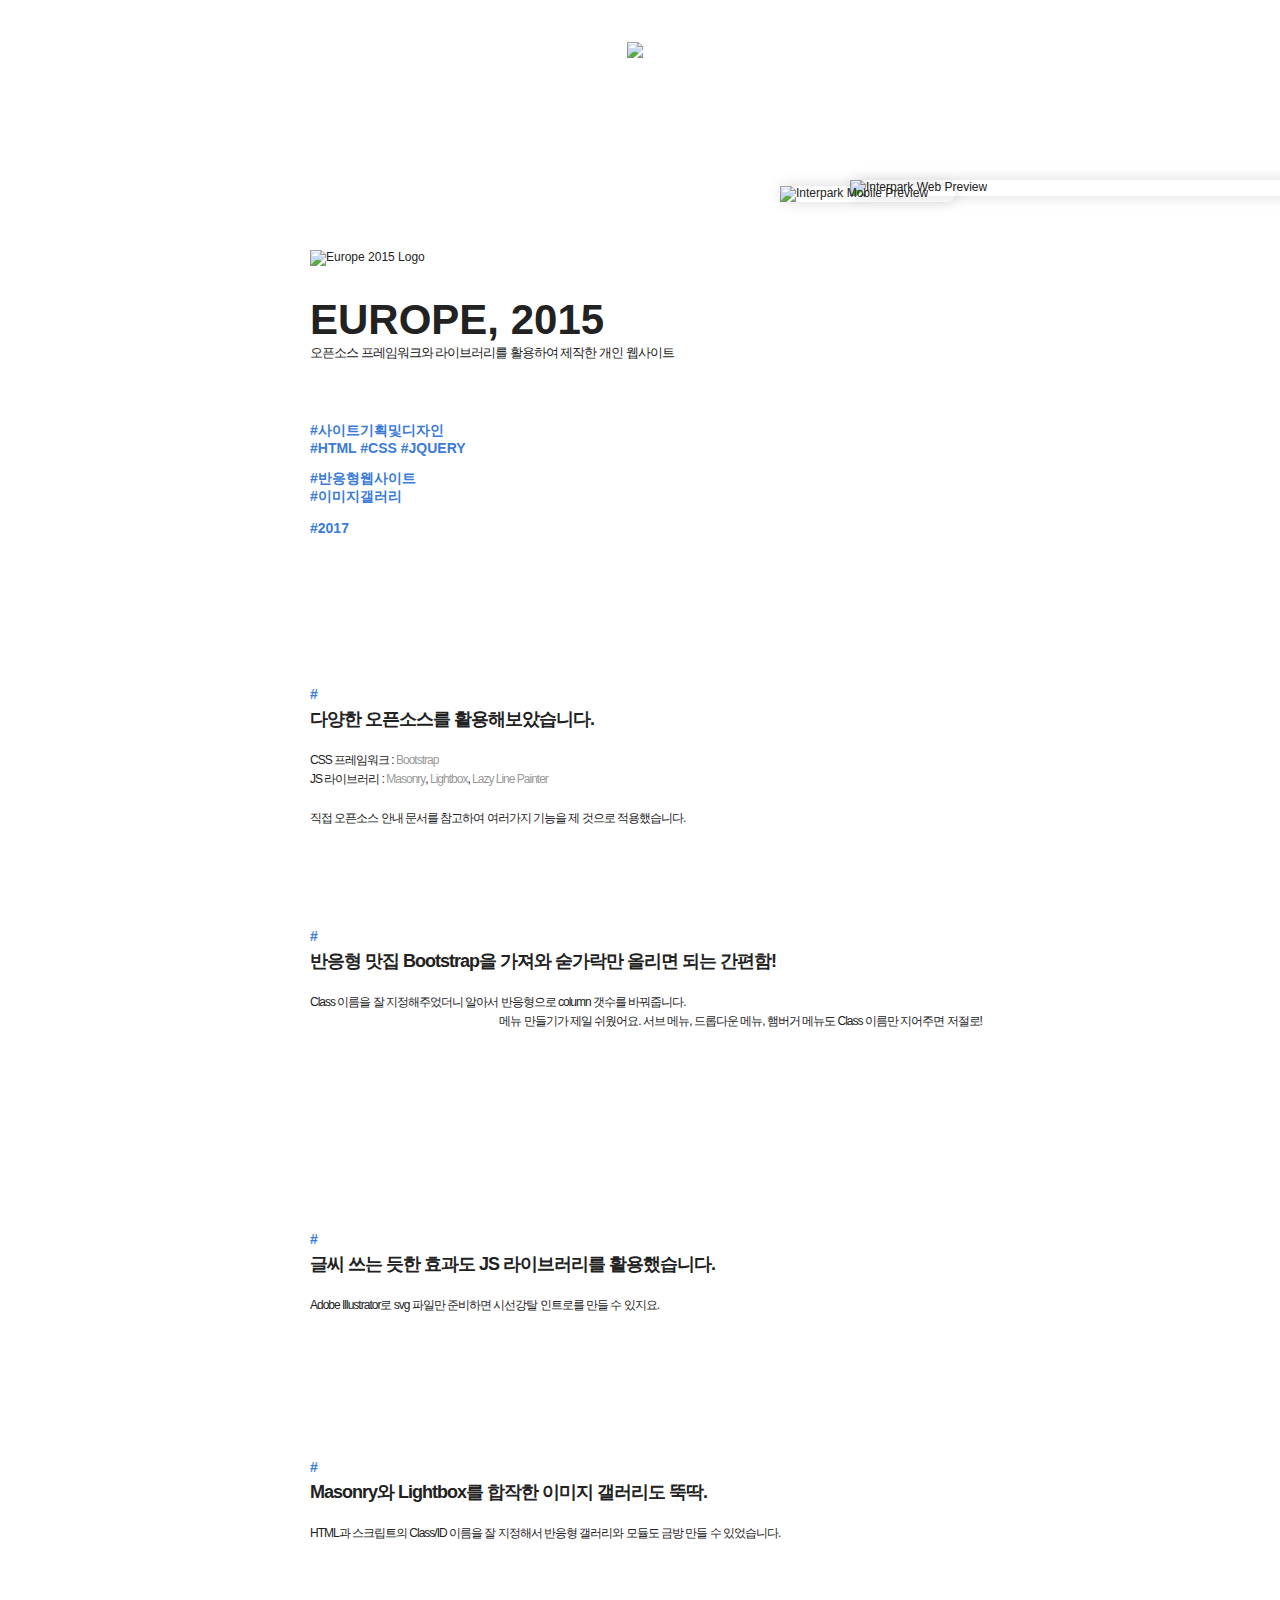
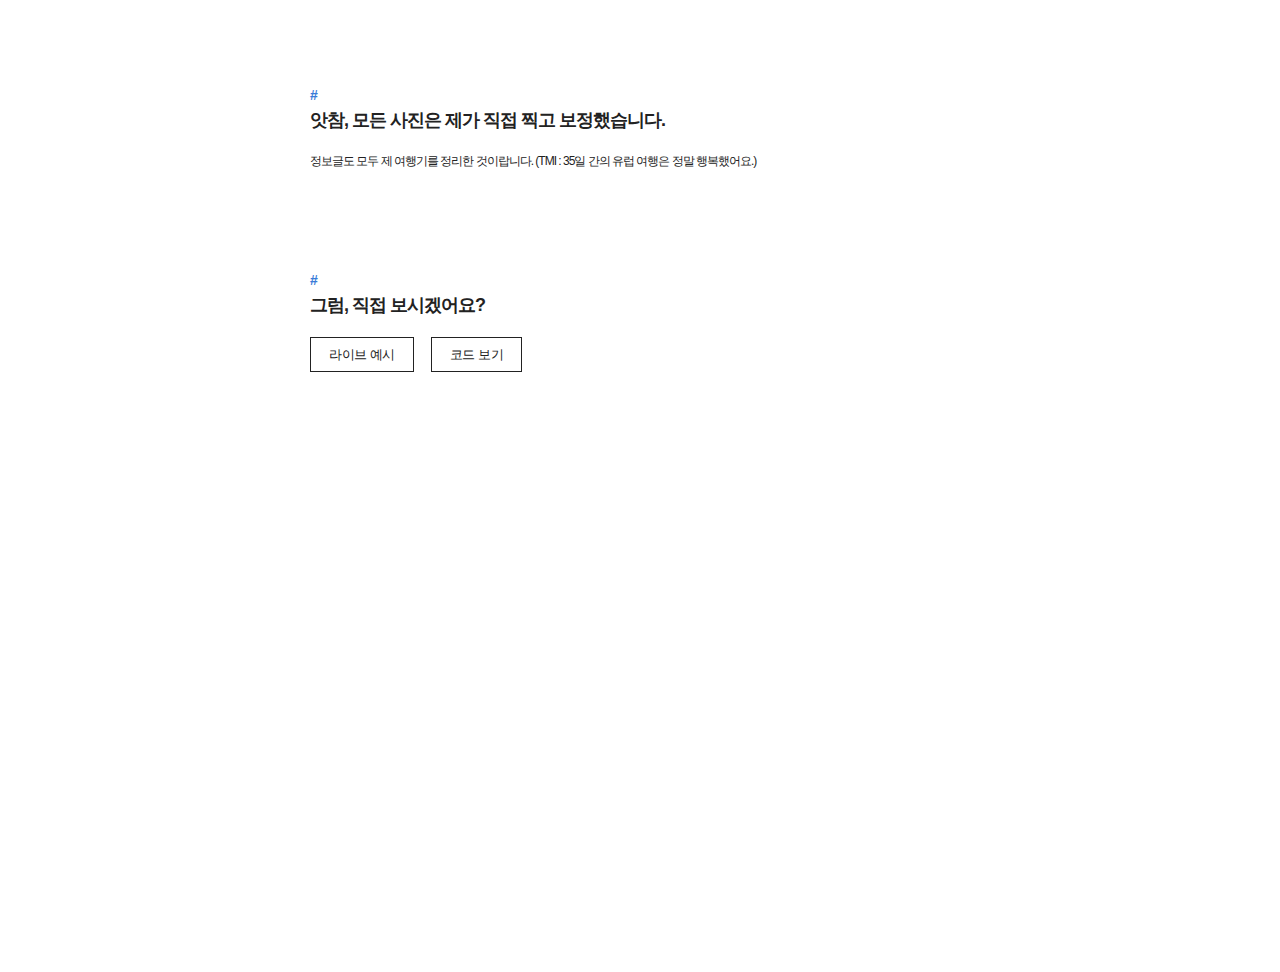
==== work/europe.html @ 797e8058 "Add files via upload" ====
<!DOCTYPE HTML>
<html lang='ko'>
<head>
	<title>유수정 | Europe, 2015</title>
	<meta charset='utf-8'>
	<meta name='viewport' content='width=device-width, initial-scale=1.0'>
		
	<link rel='shortcut icon' href='../img/logo.png'>
	<link rel='apple-touch-icon' href='../img/logo.png'>
	
	<link href='../css/style.css' rel='stylesheet' type='text/css'>
	<link href='../css/work.css' rel='stylesheet' type='text/css'>
	<link href='../css/responsive.css' rel='stylesheet' type='text/css'>

	<script src="https://code.jquery.com/jquery-2.2.4.min.js"></script>
	<script>
		$(function(){
			$('.addFrame').show();
			$('.backBtn').click(function(){
				window.history.back();
			});
		});
	</script>
</head>
<body>
	<header class='addFrame clearfloat'>
		<div>
			<div class='navBtn-each'>
				<a href='javascript:void(0);' class='backBtn'>
					<span>
						<img src='../img/backbtn.gif'>
					</span>
				</a>
			</div>
		</div>
	</header>

	<main>
		<div class='workTitleImg'>
			<div class='web'><img src='../img/work/europe/p-web.png' class='noShadow' alt='Interpark Web Preview'></div>
			<div class='mobile'><img src='../img/work/europe/p-mobile.png' class='noShadow' alt='Interpark Mobile Preview'></div>
		</div>

		<div class='workWrap'>
			<section class='workEachTitle'>
				<img src='../img/work/europe/logo.png' class='noShadow' alt='Europe 2015 Logo'>
				<h1>EUROPE, 2015</h1>
				<p>오픈소스 프레임워크와 라이브러리를 활용하여 제작한 개인 웹사이트</p>
				<ul>
					<li><span class='hashtag'>#사이트기획및디자인</span></li>
					<li><span class='hashtag'>#HTML #CSS #JQUERY</span></li>
					<li>&nbsp;</li>
					<li><span class='hashtag'>#반응형웹사이트</span></li>
					<li><span class='hashtag'>#이미지갤러리</span></li>
					<li>&nbsp;</li>
					<li><span class='hashtag'>#2017</span></li>
				</ul>
			</section>

			<section class='workEachContent'>
				<div class='workEachHash'>
					<span class='hashtag'>#</span>
					<h2>다양한 오픈소스를 활용해보았습니다.</h2>
					<p>
						CSS 프레임워크 : <a href='https://getbootstrap.com/' target="_blank" class='oslink'>Bootstrap</a><br>
						JS 라이브러리 : <a href='https://masonry.desandro.com/' target="_blank" class='oslink'>Masonry</a>, <a href=' http://lokeshdhakar.com/projects/lightbox2/' target="_blank" class='oslink'>Lightbox</a>, <a href='https://github.com/camoconnell/lazy-line-painter' target="_blank" class='oslink'>Lazy Line Painter</a><br>
						<br>
						직접 오픈소스 안내 문서를 참고하여 여러가지 기능을 제 것으로 적용했습니다.<br>
					</p>
				</div>
				<div class='workEachHash clearfloat'>
					<span class='hashtag'>#</span>
					<h2>반응형 맛집 Bootstrap을 가져와 숟가락만 올리면 되는 간편함!</h2>
					<p>Class 이름을 잘 지정해주었더니 알아서 반응형으로 column 갯수를 바꿔줍니다.</p>
					<div class='img47 mg6'><img src='../img/work/europe/01-1.gif' alt=''></div>
					<div class='img30 mg16'><img src='../img/work/europe/01-2.gif' alt=''></div>
					<div style='width: 100%;height: 1px;'></div>
					<p>메뉴 만들기가 제일 쉬웠어요. 서브 메뉴, 드롭다운 메뉴, 햄버거 메뉴도 Class 이름만 지어주면 저절로!</p>
					<div class='img19 mg2'><img src='../img/work/europe/01-3.gif' alt='' class='hashLeft img150 mg26'></div>
					<div class='img25 mg2'><img src='../img/work/europe/01-4.gif' alt='' class='hashRight img200 mg26'></div>
					<div class='img25'><img src='../img/work/europe/01-5.gif' alt='' class='hashLeft img200'></div>
				</div>
				<div class='workEachHash clearfloat'>
					<span class='hashtag'>#</span>
					<h2>글씨 쓰는 듯한 효과도 JS 라이브러리를 활용했습니다.</h2>
					<p>Adobe Illustrator로 svg 파일만 준비하면 시선강탈 인트로를 만들 수 있지요.</p>
					<div class='img47'><img src='../img/work/europe/02.gif' alt=''></div>
				</div>
				<div class='workEachHash clearfloat'>
					<span class='hashtag'>#</span>
					<h2>Masonry와 Lightbox를 합작한 이미지 갤러리도 뚝딱.</h2>
					<p>HTML과 스크립트의 Class/ID 이름을 잘 지정해서 반응형 갤러리와 모듈도 금방 만들 수 있었습니다.</p>
					<div class='img47 mg6'><img src='../img/work/europe/03-1.jpg' alt=''></div>
					<div class='img47'><img src='../img/work/europe/03-2.jpg' alt=''></div>
				</div>
				<div class='workEachHash clearfloat'>
					<span class='hashtag'>#</span>
					<h2>앗참, 모든 사진은 제가 직접 찍고 보정했습니다.</h2>
					<p>정보글도 모두 제 여행기를 정리한 것이랍니다. (TMI : 35일 간의 유럽 여행은 정말 행복했어요.)</p>
				</div>
				<div class='workEachHash clearfloat'>
					<span class='hashtag'>#</span>
					<h2>그럼, 직접 보시겠어요?</h2>
					<a href='http://crystalyoo.dothome.co.kr/europe' target='_blank'>라이브 예시</a>
					<a href='https://github.com/mysoo1229/europe' target='_blank'>코드 보기</a>
				</div>
			</section>
		</div>
	</main>

	<div class='frameSide frameLeft addFrame'></div>
	<div class='frameSide frameRight addFrame'></div>

	<footer class='addFrame'>
	</footer>
</body>
</html>
---- css/style.css ----
@charset "utf-8";
@import  "default.css";
@import  "fonts.css";

body{font-family: 'Roboto', 'Helvetica', Sans-serif;}
h1,h2,h3,h4,h5,h6,a,span{font-family: 'Montserrat', 'Helvetica', Sans-serif;}
a{transition:all 0.3s;}
a:hover{transition:all 0.3s;}

#wrap {width:100%;}

#skip{width: 100%;position:absolute;top:0;left:0;text-align: center;}
#skip>li{line-height: 0;font-size:0;}
#skip>li>a{display:block;color:#fff;background: #000;}
#skip>li>a:focus{font-size: 20px;padding:20px 0;}

/*header*/
header{z-index:4;position:fixed;top:0;left:0;height: 74px;border-bottom: 1px solid rgba(255,255,255,0.2);width: 100%;background: transparent;text-transform: uppercase;letter-spacing: 1px;transition:all 0.3s;}
header>div{width: 100%;max-width: 1200px;box-sizing:border-box;padding:0 30px;margin: 0 auto;font-weight: 400;}
header>div a,header>div span{display:block;color:#fff;transition:all 0.3s;}
header>div a:hover,header>div span:hover{color:#aaa;transition:all 0.3s;}
header>div>.header-left{float: left;}
header>div>.header-left>div:first-child{display: inline-block;}
header>div>.header-left>div:first-child>h2{padding:20px 0;margin: 0 20px 0 0;transition:all 0.3s;}
header>div>.header-left>div:first-child>h2>a>img{width: 156px;}
header>div>.header-left>div:nth-child(2){display: inline-block;}
header>div>.header-left>div:nth-child(2)>span{display: inline-block;padding: 27px 0;}
header>div>.header-left>div:nth-child(2)>span>i{width: 1px;height: 20px;background: #fff;}
header>div>.header-left>div:last-child{display: inline-block;}
header>div>.header-left>div:last-child>div>ul>div{margin-left:8px;width: 100%;text-align: left;}
header>div>.header-left>div:last-child>div>ul>div>li{display: inline-block;margin: 0 12px;padding:30px 0;transition:all 0.3s;}
header>div>.header-left>div:last-child>div>ul>div>li>a{font-size: 12px;}

header>div>.header-right{float: right;}
header>div>.header-right>span{display:inline-block;}
header>div>.header-right>span:first-child{padding:31.5px 0;font-size:11px;}
header>div>.header-right>span:last-child{padding:18.5px 0 0 10px;}
header>div>.header-right>span:last-child>a{display:block;font-size:13px;padding:10px 13px;border: 2px solid #fff;}

/*Mobile Nav*/
header>div>.mNavBtn-wrap{display:none;z-index:5;position: absolute;top:30px;right:30px;width: 26px;height: 16px;transition:all 0.3s;}
header>div>.mNavBtn-wrap>a{}
header>div>.mNavBtn-wrap>a>span{position: relative;display: block;width: 100%;height: 16px;}
header>div>.mNavBtn-wrap>a>span>i{position:absolute;right:0;display:block;width:100%;height: 2px;background: #fff;}
header>div>.mNavBtn-wrap>a>span>i.mNavBar1{top:0;transition:all 0.3s;}
header>div>.mNavBtn-wrap>a>span>i.mNavBar2{top:50%;margin-top:-1px;opacity:1;transition:all 0.3s;}
header>div>.mNavBtn-wrap>a>span>i.mNavBar3{bottom:0;width:60%;transition:all 0.3s;}

header>div>.mNavBtn-wrap>a>span>i.mNavBar1.mNavActive{top:50%;margin-top:-1px;transform:rotate(45deg);transition:all 0.3s;}
header>div>.mNavBtn-wrap>a>span>i.mNavBar2.mNavActive{opacity:0;transition:all 0.3s;}
header>div>.mNavBtn-wrap>a>span>i.mNavBar3.mNavActive{bottom:50%;width:100%;margin-bottom:-1px;transform:rotate(-45deg);transition:all 0.3s;}

/*HeaderScroll*/
header.headerScroll{height: 60px;background: #000;transition:all 0.3s;}
header.headerScroll>div>.header-left>div:first-child>h2{padding:13px 0;transition:all 0.3s;}
header.headerScroll>div>.header-left>div:nth-child(2)>span{padding: 20px 0;transition:all 0.3s;}
header.headerScroll>div>.header-left>div:last-child>div>ul>div>li{padding:23px 0;transition:all 0.3s;}

header.headerScroll>div .header-right>span:first-child{padding:23.5px 0;font-size:11px;}
header.headerScroll>div .header-right>span:last-child{padding:11.5px 0 0 10px;}

header.headerScroll>div>.mNavBtn-wrap{top:22px;}

/*main*/
main{z-index:2;position: relative;width: 100%;}

/*repeats*/
.sc-setting{width:100%;background: #fff;}
.sc-setting>div{max-width: 1200px;padding:120px 30px;margin: 0 auto;}
.sc-title{padding-bottom: 80px;}
.sc-title>h2{font-size:40px;color:#000;font-weight: 500;display:inline-block;}
.sc-title>h2>i{display: block;margin-top:20px;background: #f15822;width: 100%;height: 6px;}
i.line2px30px{height: 2px;width: 30px;background: #f15822;}
button.btn-white{display:block;padding-top: 30px;}
button.btn-white>a{display:inline-block;color:#000;padding: 10px 22px;border: 4px solid #000;font-size: 14px;letter-spacing: 1px;transition: all .4s;}
button.btn-white>a:hover{color:#fff;background: #000;transition: all .4s;}
h3.sc-h3{font-size:18px;color:#000;font-weight:500;line-height:160%;}


/*section1 - slide*/
#section1{width: 100%;}
#section1>div{width: 100%;position: relative;overflow: hidden;}
#section1>div>ul.sc1-slide-content{z-index:1;position: relative;width: 100%;left:0;}
#section1>div>ul.sc1-slide-content>li.slide{position: absolute;top:0;width: 100%;height: 960px;}
#section1>div>ul.sc1-slide-content>li.slide1{position: relative;left:0;background: url('../img/slider/01.jpeg') no-repeat 0 0; background-size:cover;}
#section1>div>ul.sc1-slide-content>li.slide2{left:100%;background: url('../img/slider/02.jpeg') no-repeat 0 0; background-size:cover;}
#section1>div>ul.sc1-slide-content>li.slide3{left:200%;background: url('../img/slider/03.jpeg') no-repeat 0 0; background-size:cover;}
#section1>div>ul.sc1-slide-content>li:after{ content:''; display:block; z-index:1; position:absolute; top:0; left:0; width:100%; height:100%;  background:rgba(37,37,37, .7); } 
#section1>div>ul.sc1-slide-content>li .slide-eachwrap{position:relative;width: 100%;max-width: 1200px;height: 100%;margin: 0 auto;}

#section1>div>ul.sc1-slide-content>li .slide-title{z-index:2;position:absolute;top:200px;left:0;width: 100%;padding-left: 30px;}
#section1>div>ul.sc1-slide-content>li .slide-title>h2{display: inline-block;text-transform: uppercase;}
#section1>div>ul.sc1-slide-content>li .slide-title>h2>span{font-size: 100px;color:#fff;font-weight: 700;}
#section1>div>ul.sc1-slide-content>li .slide-title>h2>i{display: block;margin:80px 0;width:100%;height:8px;background: #f15822;}
#section1>div>ul.sc1-slide-content>li .slide-title>span{display:block;font-size:15px;color:#fff;text-transform:capitalize;}

#section1>div>ul.sc1-slide-nav{z-index:2;position: absolute;bottom: 50px;left:0;width:100%;height: 3px;text-align: center;}
#section1>div>ul.sc1-slide-nav>li{display: inline-block;margin: 0 5px;}
#section1>div>ul.sc1-slide-nav>li>a{padding: 10px 0;display: block;}
#section1>div>ul.sc1-slide-nav>li>a>i{display: block;width: 30px;height: 5px;background: #fff;transition:all 0.3s;}
#section1>div>ul.sc1-slide-nav>li>a:hover>i{background: #000;transition:all 0.3s;}
#section1>div>ul.sc1-slide-nav>li>a.slideNavBtActive>i{background: #f15822;}


/*section2 - about us*/
#section2>div{padding: 120px 30px 90px;}
#section2>div>.sc2-content>.sc2-left{float:left;width: 50%;}
#section2>div>.sc2-content>.sc2-left>div{padding-right:100px;}
#section2>div>.sc2-content>.sc2-left>div>div>h3{font-size:18px;color:#000;font-weight:500;line-height:160%;}
#section2>div>.sc2-content>.sc2-left>div>div>p{font-size:14px;line-height:160%;font-weight:300;padding-top:30px;font-family: 'Roboto';}

#section2>div>.sc2-content>.sc2-right{float:left;width: 50%;}
#section2>div>.sc2-content>.sc2-right>div{}
#section2>div>.sc2-content>.sc2-right>div>ul{}
#section2>div>.sc2-content>.sc2-right>div>ul>li{float:left;width: 50%;}
#section2>div>.sc2-content>.sc2-right>div>ul>li:nth-child(odd)>div{padding:0 20px 30px 0;}
#section2>div>.sc2-content>.sc2-right>div>ul>li:nth-child(even)>div{padding:0 0 30px 20px;}
#section2>div>.sc2-content>.sc2-right>div>ul>li>div>div{}
#section2>div>.sc2-content>.sc2-right>div>ul>li>div>div>i.sc2-icon{font-size:30px;color:#f15822;}
#section2>div>.sc2-content>.sc2-right>div>ul>li>div>div>h4{padding: 15px 0;color:#000;font-size: 13px;font-weight: 700;}
#section2>div>.sc2-content>.sc2-right>div>ul>li>div>div>p{padding-top:15px;font-weight: 300; font-family: 'Roboto';line-height: 160%;}

/*section3 - count*/
#section3{border-top:1px solid #ddd;}
#section3>div>ul{width:100%;}
#section3>div>ul>li{float:left;width: 25%;}
#section3>div>ul>li>div{text-align: center;}
#section3>div>ul>li>div>.sc3-count{display:block;font-size:35px; color:#000; padding-bottom:16px; font-weight:500; }
#section3>div>ul>li>div>.sc3-text {display:block;font-size:11px; }

/*section4 - summary*/
#section4{}
#section4>div{height: auto;}
#section4>div>div{height: 600px;}
#section4>div>.sc4-left{float:left;width: 50%;background: #efefef;}
#section4>div>.sc4-left>ul{padding: 40px;background: #efefef;}
#section4>div>.sc4-left>ul>li{float:left;width: 50%;}
#section4>div>.sc4-left>ul>li>div{padding: 30px 20px;text-align:center;}
#section4>div>.sc4-left>ul>li>div:hover{background:#fff;outline: 4px solid #f15822;outline-offset: -4px;}
#section4>div>.sc4-left>ul>li>div>i.sc4-icon{color:#f15822;font-size:30px;}
#section4>div>.sc4-left>ul>li>div>i.line2px30px{margin: 0 auto;}
#section4>div>.sc4-left>ul>li>div>h3{color:#000;padding: 20px 0 15px;}
#section4>div>.sc4-left>ul>li>div>p{padding-top: 15px;line-height: 1.6;}
#section4>div>.sc4-right{background:url(../img/parallax.jpg) no-repeat fixed;background-size:110vw auto;float:right;width: 50%;}

/*section5 - work*/
#section5{}
#section5>div{}
#section5>div>.sc5-header{max-width: 1200px;margin:0 auto;padding: 120px 30px 0 30px;}
#section5>div>.sc5-header>.sc-title{float:left;}
#section5>div>.sc5-header>.sc5-menu{float:right;}
#section5>div>.sc5-header>.sc5-menu>ul{margin-top:20px;}
#section5>div>.sc5-header>.sc5-menu>ul>li{display: inline-block;margin-left: 20px;}
#section5>div>.sc5-header>.sc5-menu>ul>li>a{padding: 2px 7px;}
#section5>div>.sc5-header>.sc5-menu>ul>li>a.sc5-act{background: #f15822;color:#fff;}
#section5>div>.sc5-header>.sc5-menu>ul>li>a:hover{background: #f15822;color:#fff;}

#section5>div>.sc5-gallery{}
#section5>div>.sc5-gallery>ul{position:relative;width:100%;}
#section5>div>.sc5-gallery>ul>li{position:absolute;float: left;width:25%;height: 300px;}
#section5>div>.sc5-gallery>ul>li>div{z-index:2;width:100%;height:100%;text-align: center;transform:scale(0,0);  transition:all 0.6s;}
#section5>div>.sc5-gallery>ul>li>div.sc5-zoom{transform:scale(1,1);}
#section5>div>.sc5-gallery>ul>li>div>a{}
#section5>div>.sc5-gallery>ul>li>div>a>div{width:100%;height:100%;position: relative;overflow:hidden;}
#section5>div>.sc5-gallery>ul>li>div>a>div:hover{outline:8px solid #f15822;outline-offset: -60px;}
#section5>div>.sc5-gallery>ul>li>div>a>div>img{z-index:1;width: 100%;opacity: 1;transform: scale(1);transition:all 0.6s; }
#section5>div>.sc5-gallery>ul>li>div>a>div:hover>img{opacity: 0.2;transform: scale(1.1);transition:all 0.6s; }
#section5>div>.sc5-gallery>ul>li>div>a>div>span{z-index:2;display:none;position:absolute;top:49%;left:0;width:100%;color:#000;transition:all 0.6s; }
#section5>div>.sc5-gallery>ul>li>div>a>div:hover>span{display:block;transition:all 0.6s; }

/*section6 - links*/
#section6{}
#section6>div{text-align: center;}
#section6>div>h3{font-size:18px;color:#000;font-weight:500;text-transform: uppercase;margin-bottom: 60px;}
#section6>div>ul{}
#section6>div>ul>li{display: inline-block;margin: 0 40px;}
#section6>div>ul>li>a{font-size: 60px; color: #f15822;transition:all 0.3s;}
#section6>div>ul>li>a:hover{color:rgba(241,88,34,0.5);}
#section6>div>ul>li>a>i{}
#section6>div>ul>li>span{text-transform: uppercase;letter-spacing: 2px;font-size: 11px;}

/*section7 - bar*/
#section7{}
#section7>div{}
#section7>div>div{float: left;height: 400px;}
#section7>div>.sc7-left{width: 25%;background: #000; color: #fff;}
#section7>div>.sc7-left>p{padding: 40px 30px;font-size: 30px; line-height: 1.3;font-family:'Montserrat', 'Helvetica', Sans-serif;}

#section7>div>.sc7-middle{width: 35%;background: url(../img/section7.jpeg) no-repeat 50% 50%;background-size: 110%;opacity: 0.9;outline: 6px solid rgba(255,255,255,0.7);outline-offset: -30px;}

#section7>div>.sc7-right{width: 40%;background: #efefef;}
#section7>div>.sc7-right>div{padding: 60px;}
#section7>div>.sc7-right>div>h3{font-size:14px;color:#000;font-weight:500;}
#section7>div>.sc7-right>div>ul{}
#section7>div>.sc7-right>div>ul>li{margin: 35px 0;}
#section7>div>.sc7-right>div>ul>li>.sc7-bar{width: 100%;height: 6px;background: #ccc;}
#section7>div>.sc7-right>div>ul>li>.sc7-bar>.sc7-bar-active{height: 6px;background: #000;}
#section7>div>.sc7-right>div>ul>li:nth-child(1)>.sc7-bar>.sc7-bar-active{width:95%;}
#section7>div>.sc7-right>div>ul>li:nth-child(2)>.sc7-bar>.sc7-bar-active{width:85%;}
#section7>div>.sc7-right>div>ul>li:nth-child(3)>.sc7-bar>.sc7-bar-active{width:70%;}
#section7>div>.sc7-right>div>ul>li:nth-child(4)>.sc7-bar>.sc7-bar-active{width:80%;}
#section7>div>.sc7-right>div>ul>li>span{display:block;margin-top:10px;text-transform: uppercase;letter-spacing: 2px;font-size: 11px;}

/*section8 - quotes*/
#section8{}
#section8>div{}
#section8>div>ul{}
#section8>div>ul>li{float:left;width: 33.3%;text-align: center;}
#section8>div>ul>li>div{padding: 0 40px;}
#section8>div>ul>li>div>.sc8-photo{width: 100px;height: 100px;margin: 0 auto;}
#section8>div>ul>li>div>.sc8-photo>img{width: 100%;border-radius: 50px;opacity: 0.7;}
#section8>div>ul>li>div>.sc8-text{margin-top:40px;}
#section8>div>ul>li>div>.sc8-text>p{line-height: 1.6;}
#section8>div>ul>li>div>.sc8-text>h4{padding:40px 0;color: #000;}
#section8>div>ul>li>div>.sc8-text>i{font-size: 30px;color: #f15822;}

/*section9 - partners*/
#section9{border-top:1px solid #ccc;}
#section9>div{padding-top:120px;margin: 0 auto;}

#section9>div>.sc9-header{max-width: 1200px;margin: 0 auto;padding: 0 30px;}
#section9>div>.sc9-header>.sc9-intro{float:left;width: 40%;}
#section9>div>.sc9-header>.sc9-numbers{float:right;width: 60%;}
#section9>div>.sc9-header>.sc9-numbers>ul{margin-top:150px;margin-left: 30px;}
#section9>div>.sc9-header>.sc9-numbers>ul>li{float:right;width: 33.33%;text-align: center;}
#section9>div>.sc9-header>.sc9-numbers>ul>li>div{}
#section9>div>.sc9-header>.sc9-numbers>ul>li>div>.sc9-count{display:block;font-size:35px; color:#000; padding-bottom:16px; font-weight:500; }
#section9>div>.sc9-header>.sc9-numbers>ul>li>div>.sc9-text {display:block;font-size:11px; }

#section9>div>.sc9-list{margin-top: 100px;}
#section9>div>.sc9-list>ul{width: 100%;}
#section9>div>.sc9-list>ul>li{float: left;width: 25%;height: 30vw;}
#section9>div>.sc9-list>ul>li>div{width: 100%;height:100%;position: relative;overflow: hidden;}
#section9>div>.sc9-list>ul>li>div>div.sc9-image{width:100%;height:100%;z-index:3;opacity: 0.4;text-align: center;}
#section9>div>.sc9-list>ul>li:nth-child(1)>div>div.sc9-image{background:url("../img/profile/1.jpg") no-repeat 50% 50%;background-size: cover;}
#section9>div>.sc9-list>ul>li:nth-child(2)>div>div.sc9-image{background:url("../img/profile/2.jpg") no-repeat 50% 50%;background-size: cover;}
#section9>div>.sc9-list>ul>li:nth-child(3)>div>div.sc9-image{background:url("../img/profile/3.jpg") no-repeat 50% 50%;background-size: cover;}
#section9>div>.sc9-list>ul>li:nth-child(4)>div>div.sc9-image{background:url("../img/profile/4.jpg") no-repeat 50% 50%;background-size: cover;}

#section9>div>.sc9-list>ul>li>div:hover>div.sc9-image{opacity: 1;}
#section9>div>.sc9-list>ul>li>div>div.sc9-tag{z-index:2; opacity:1; position:absolute; top:70%; left:0; width:100%; text-align:center; margin-top:-14.5px; transition:all 0.3s; }
#section9>div>.sc9-list>ul>li>div:hover>div.sc9-tag{top:-10%;opacity:0;}
#section9>div>.sc9-list>ul>li>div>div.sc9-tag>span{display:inline-block; text-transform:uppercase; padding:10px 20px; background:#fff; color:#000; font-size:13px; font-weight: 400; letter-spacing: 1px;}
#section9>div>.sc9-list>ul>li>div>div.sc9-info{position: absolute;top:100%;width: 100%;transition:all 0.3s;}
#section9>div>.sc9-list>ul>li>div:hover>div.sc9-info{top:50%;transition:all 0.3s;}
#section9>div>.sc9-list>ul>li>div>div.sc9-info>div{height:500px;padding:40px 0;text-align:center;background:#f15822;color:#000;}
#section9>div>.sc9-list>ul>li>div>div.sc9-info>div>h3{font-size: 16px;font-weight: 600;}
#section9>div>.sc9-list>ul>li>div>div.sc9-info>div>h4{margin-top:8px;font-size: 11px;}
#section9>div>.sc9-list>ul>li>div>div.sc9-info>div>span{}
#section9>div>.sc9-list>ul>li>div>div.sc9-info>div>span>i{margin: 25px auto;height: 2px; background: #fff; width: 120px;}
#section9>div>.sc9-list>ul>li>div>div.sc9-info>div>a{display:inline-block;color:#000;opacity:1;font-size: 24px;margin: 0 10px;}
#section9>div>.sc9-list>ul>li>div>div.sc9-info>div>a:hover{opacity:0.4;}

/*section10 - contact us*/
#section10{border-bottom:1px solid #ccc;}
#section10>div{}
#section10>div>.sc10-desc{margin-bottom: 20px;}

#section10>div>.sc10-content>.sc10-left{float:left;width: 40%;}
#section10>div>.sc10-content>.sc10-left>ul{padding-top: 30px;}
#section10>div>.sc10-content>.sc10-left>ul>li{float:left;width: 100%;}
#section10>div>.sc10-content>.sc10-left>ul>li>div{margin: 20px 0;}
#section10>div>.sc10-content>.sc10-left>ul>li>div>.sc10-icon{display: inline-block;}
#section10>div>.sc10-content>.sc10-left>ul>li>div>.sc10-icon>i{font-size: 30px;color:#f15822;}
#section10>div>.sc10-content>.sc10-left>ul>li>div>.sc10-info{display: inline-block;padding-left: 20px;}
#section10>div>.sc10-content>.sc10-left>ul>li>div>.sc10-info>h4{color:#000;font-size:16px;margin-bottom: 10px;}
#section10>div>.sc10-content>.sc10-left>ul>li>div>.sc10-info>p{line-height: 1.4;color:#888;}

#section10>div>.sc10-content>.sc10-right{float:left;width: 60%;margin-top:30px;}
#section10>div>.sc10-content>.sc10-right>form{}
#section10>div>.sc10-content>.sc10-right>form>ul{}
#section10>div>.sc10-content>.sc10-right>form>ul>li{margin: 20px 0;width: 100%;}
#section10>div>.sc10-content>.sc10-right>form>ul>li>.formEach{width: 100%;transition:outline .6s;outline:2px solid rgba(0,0,0,0);outline-offset:-2px;}
#section10>div>.sc10-content>.sc10-right>form>ul>li>.formEach:focus{outline:2px solid rgba(0,0,0,1);}
#section10>div>.sc10-content>.sc10-right>form>ul>li>.textInput{}
#section10>div>.sc10-content>.sc10-right>form>ul>li>input{display:block;box-sizing:border-box;padding:0 15px;height:40px;border:1px solid #ddd; }
#section10>div>.sc10-content>.sc10-right>form>ul>li>input::placeholder{color:#aaa;}
#section10>div>.sc10-content>.sc10-right>form>ul>li>select{-webkit-appearance:none; appearance:none; display:block;box-sizing:border-box;padding:0 15px;height:40px;border:1px solid #ddd;color:#999;background:url(../img/select-arrow.png) no-repeat 98% 50%;}
#section10>div>.sc10-content>.sc10-right>form>ul>li>textarea{border:1px solid #ddd; resize:none; display:block; height:90px;padding:10px 15px; box-sizing:border-box;}
#section10>div>.sc10-content>.sc10-right>form>ul>li>textarea::placeholder{color:#aaa;}
#section10>div>.sc10-content>.sc10-right>form>ul>li>button{padding-top:0;}
#section10>div>.sc10-content>.sc10-right>form>ul>li.errorText{display:none;padding-top:10px;width: 100%;text-align: center;}
#section10>div>.sc10-content>.sc10-right>form>ul>li.errorText>span{display:block;box-sizing:border-box;width:100%;padding:10px;background:red;color:white;}


/*footer*/
footer{z-index:3;position: relative;width: 100%;height: 400px;text-align: center;}
footer>div:first-child{background:#f15822; width: 100%;padding: 80px 0;}
footer>div:first-child>a{display:block;width: 160px;margin: 0 auto;}
footer>div:first-child>a>img{width: 100%;}
footer>div:first-child>p{padding:20px 0;font-family: 'Montserrat', 'Helvetica', Sans-serif;font-size: 11px;color:#fff;}
footer>div:first-child>ul{margin-top:30px;}
footer>div:first-child>ul>li{display: inline-block;}
footer>div:first-child>ul>li>a{display:block;color:#fff;opacity:1;}
footer>div:first-child>ul>li>a:hover{opacity:0.5;}
footer>div:first-child>ul>li>a>i{padding: 0 15px;font-size: 30px;}

footer>div:last-child{width: 100%;background: #000;padding: 40px 0;color:#fff;}
footer>div:last-child>h6{font-size: 10px;}
footer>div:last-child>h6>a{color:#fff;}
footer>div:last-child>h6>a:hover{color:#999;}


/*GoToTop*/
#topBtn-wrap{position: fixed;bottom: 30px;right: 30px;width: 30px;height: 30px;background: #000;z-index: 3;text-align: center;}
.topBtn{font-size: 20px;color: #fff;line-height:35px;}
.topBtn:hover{color: #fff;}


/*modal*/
#modal{display:none;z-index:5;position:fixed;top:0;left:0;width:100%;height:100%;background: rgba(0,0,0,0.9);}
#modal>div{width: 100%;height: 100%;}
#modal>div>.modalCloseBtn{position: absolute;top:15px;right:15px;display: block;width:50px;height: 50px;}
#modal>div>.modalCloseBtn>a{display:block;width: 100%;height:100%;font-size: 60px;color:#fff;line-height: 50px;text-align: center;}
#modal>div>.modalCloseBtn>a:hover{color:#aaa;}
#modal>div>.modalPrevBtn{position: absolute;width:50px;height:50px;left:5px;top:50%;margin-top:-35px;}
#modal>div>.modalPrevBtn>a,#modal>div>.modalNextBtn>a{display:block;font-size: 60px;color:#fff;line-height: 50px;text-align: center;}
#modal>div>.modalNextBtn{position: absolute;width:50px;height:50px;right:15px;top:50%;margin-top:-35px;}
#modal>div>.modalImg{position:absolute;width:100%;margin:0 auto;top:0;left:0;text-align: center;}
#modal>div>.modalImg>img{width:70%;max-width:600px;background: #9c9;}
#modal>div>.modalImg>p>span{display: inline-block;margin-top:20px;color:#fff;background: #f15822;padding: 8px 10px;}
---- css/work.css ----
@charset "utf-8";

header>div>.navBtn-each{margin:42px auto;width: 26px;height: 16px;}
span.hashtag{color:#3a7bd8;font-size:14px;font-family:'Montserrat', sans-serif;font-weight:700;}
.backBtn>span>img{width: 26px;}

main img{box-shadow: 0 0 15px rgba(0,0,0,0.15);}
main img.noShadow{box-shadow:none;}
main{padding:100px;}
.workTitleImg{position: absolute;right: 0;width:50%;top:180px;max-width: 700px;}
.workTitleImg>div{box-shadow: 0 0 15px rgba(0,0,0,0.15);}
.workTitleImg>.web{position:relative;margin-left:10%;width: 90%;border-radius:30px;}
.workTitleImg>.webInt{margin:0;width: 100%;}
.workTitleImg>.web>img{width: 100%;}
.workTitleImg>.mobile{position:absolute;top:38%;left:0;width: 25%;border-radius:20px;}
.workTitleImg>.mobile>img{width: 100%;}

.workWrap{max-width: 860px;padding: 0 50px;margin:0 auto;}
.workEachTitle{margin:150px 0;}
.workEachTitle>img{width: 50px;margin-bottom: 30px;}
.workEachTitle>h1{font-size:42px;font-family:'Montserrat', sans-serif;font-weight:700;}
.workEachTitle>p{font-size:13px;letter-spacing: -1px;}
.workEachTitle>ul{margin-top: 60px;}

.workEachContent{letter-spacing: -1px;}
.workEachContent>.workEachHash{margin-bottom: 100px;}
.workEachContent>.workEachHash>h2{margin:5px 0 20px;}
.workEachContent>.workEachHash>p{width:100%;line-height: 1.6;}
.workEachContent>.workEachHash>div{margin:10px 0 20px;float: left;}
.workEachContent>.workEachHash>div>img{width: 100%;}
.workEachContent>.workEachHash>a{display:inline-block;padding:10px 18px;font-size:13px; letter-spacing: -0.5px;background: none;border:1px solid #222;line-height:1;transition:all 0.6s;}
.workEachContent>.workEachHash>a:hover{background:#222;color:#fff;}
.workEachContent>.workEachHash>a:last-child{margin-left:15px;}

.workEachContent>.workEachHash>.mg16{margin-right: 16%;}
.workEachContent>.workEachHash>.mg6{margin-right: 6%;}
.workEachContent>.workEachHash>.mg2{margin-right:2%;}
.workEachContent>.workEachHash>.img100{max-width: 100%;}
.workEachContent>.workEachHash>.img47{max-width: 47%;}
.workEachContent>.workEachHash>.img30{max-width: 30%;}
.workEachContent>.workEachHash>.img25{max-width: 25%;}
.workEachContent>.workEachHash>.img19{max-width: 19%;}

.workEachContent>.workEachHash>p>a.oslink{color: #999;}
.workEachContent>.workEachHash>p>a.oslink:hover{color: #66cc96;}

.workEachContent>.workEachHash>.procedure{margin: 0 -20px 20px;}
.workEachContent>.workEachHash>.procedure>div{float:left;width: calc(33.3% - 40px);margin: 20px;}
.workEachContent>.workEachHash>.procedure>div>p>span{display: block;padding-bottom:5px;margin-bottom: 10px;border-bottom: 1px solid #3a7bd8;}


@media all and (max-width:992px){ /*-992*/
	header>div>.navBtn-each{margin:17px auto;}
	main{padding: 50px;}
	.workWrap{max-width: 680px;padding: 0 30px;}
	.workTitleImg{position:relative;top:30px;width: calc(100% - 100px);margin:0 auto;}

}

@media all and (max-width:600px){
	main{padding: 50px 20px;}
	.workWrap{width: calc(100% - 60px);padding: 0 30px;}
	.workTitleImg{width: calc(100% - 50px);}
	.workEachContent>.workEachHash>.mg16,.workEachContent>.workEachHash>.mg6,.workEachContent>.workEachHash>.mg2{margin-right: 0;}
	.workEachContent>.workEachHash>.img47{max-width: 100%;}
	.workEachContent>.workEachHash>.img30{max-width: 64%;margin-right: 2%;}
	.workEachContent>.workEachHash>.img19{max-width: 34%;}

	.workEachContent>.workEachHash>.procedure>div{width: calc(100% - 20px);}
	
}
---- css/responsive.css ----
@charset "utf-8";

@media all and (max-width:1440px){ /*1201-1440*/
	#about>div>.pic1{margin-right:0;width: 470px;}
	#about>div>.pic2{width: 430px;}
}

@media all and (max-width:1200px){ /*993-1200*/
	#landing>.logo{width: 260px;height: 260px;margin:-130px;}
	#landing>.txt{margin-top: -26px;}
	#landing>.txt>span{font-size: 38px;}
	#about>div>.pic1{margin-right:-10px;width: 430px;}
	#about>div>.pic2{margin-left:40px;width: 400px;}
	#about>div>.content{padding:550px 0 30px 50px;}
	#skills>div>ul{max-width: 500px;padding:0 30px;}
	#skills>div>ul>li{width: 100%;}
	#skills>div>ul>li>div{margin:20px 0;}
	#skills>div>ul>li>div{padding: 40px 50px;}
	#skills>div>ul>li>div>h3{display:inline-block;padding:0 15px;}
	#skills>div>ul>li>div>div{padding-top: 30px;}
	#work>div>.row>.colT>div{padding: 7% 40px 0;}
}

@media all and (max-width:992px){ /*599-992*/
	header,footer{height: 50px;}
	.frameSide{top:50px;width:50px;height: calc(100vh - 100px);}
	header>div{padding: 0 50px;}
	header>div>a{width: 25px;padding: 13px 0;}
	header>div>.navBtn-wrap{margin: 17px 0;}
	nav{top:50px;right:-62px;height: calc(100vh - 100px);}
	footer>div{padding: 17px 50px;}

	#landing>.txt{left:50%;}
	#landing>.txtLeft{top:25%;}
	#landing>.txtRight{top:75%;}
	#landingQuebec>.scroll{left:47px;}
	#landingQuebec>h1{right: 20px;font-size: 30px;}
	#about{width:calc(100% - 100px);}
	#about>div>.pic1{width: 360px;}
	#about>div>.pic2{width: 260px;}
	#about>div>.content{padding:500px 0 30px 30px;}
	#about>div>.content>p{font-size: 15px;max-width: 450px;margin: 20px auto;}
	#skills{margin: 150px 50px 0;}
	#skills>div{margin-top: 80px;}
	#work>div>.row{margin:100px 50px 150px;width:calc(100% - 100px);}
	#work>div>.row h3{font-size:36px;}
	#work>div>.row>.col{width:100%;float:left;margin:10px auto 0;text-align: left;}
	#work>div>.row>.colI>.web{width: 66%;margin-left:14%;}
	#work>div>.row>.colI>.mobile{width:20%;margin-top:-29%;margin-left:67%;}
	#work>div>.row>.colT>div{padding: 5% 30px 0;max-width: 350px;margin: 0 auto;}
	#work>div>.row>.colT>div>ul{padding:0 0 0 15px;border-left:1px solid #3a7bd8;border-right:none;}
	#work>div>.row>.colT>div>ul>li{font-size:14px;}
	#work>div>.row3>.col{text-align: left;}
	#work>div>.row3>.col>div>p{font-size: 16px;}
	#work>div>.row3 a:last-child{margin-left: 0;}
	#contact{margin:30px 0 150px;padding: 0 50px;}
	#contact>.strength{width:420px;}
	#contact>.strength>div{padding:35px 15px 25px 35px;}
	#contact>.strength>div>span{padding:35px 20px 25px 30px;}
	#contact>.strength>div>ul{margin-top: 37px;}
	#contact>.strength>div>ul>li{font-size: 14px;margin: 8px 0;}
	#contact>.mail>a{font-size: 24px;}
}

@media all and (max-width:600px){ /*0-600*/
	h2{font-size: 16px;}
	.frameSide{width: 20px;}
	header>div{padding: 0 20px;}
	footer>div{padding: 17px 20px;}
	#landing>.logo{width: 140px;height: 140px;margin:-70px;}
	#landing>.txt{margin-top: -16px;height:40px;}
	#landing>.txt>span{font-size: 23px;}
	#landingQuebec>.scroll{left:17px;}
	#landingQuebec>.scroll>.line{height: 50px;}
	#landingQuebec>h1{top:110px;right: 15px;font-size: 19.5px;}
	#about{width:calc(100% - 40px);}
	#about span.caption{text-align: right;}
	#about>div>.pic{position: relative;width: 100%;left:0;right: 0;margin: 0;}
	#about>div>.pic1{margin-top: 100px;}
	#about>div>.pic2{margin-top: 50px;}
	#about>div>.pic2>span{text-align:right;}
	#about>div>.content{padding:50px 20px 0;}
	#about>div>.content>p{margin:15px 0;font-size: 12px;}
	#skills{margin: 120px 20px 0;}
	#skills>div{margin-top: 35px;}
	#skills>div>ul{padding: 0 20px;}
	#skills>div>ul>li>div{padding: 25px 30px;margin:10px 0;}
	#skills>div>ul>li>div>i>img{width: 40px;}
	#skills>div>ul>li>div>h3{padding:0 0 0 10px;font-size: 20px;}
	#skills>div>ul>li>div>div{padding-top: 15px;}
	#skills>div>ul>li>div>div>.text>p{width: 100%;font-size:12px;}
	#work{margin-top: 120px;}
	#work>div>.row{margin:50px 20px 80px;width:calc(100% - 40px);}
	#work>div>.row h3{font-size:30px;}
	#work>div>.row>.colI>.web{width: 72%;margin-left:10%;}
	#work>div>.row>.colI>.mobile{margin-left:70%;}
	#work>div>.row>.colT>div>p{font-size: 11px;}
	#work>div>.row>.colT>div>ul{margin: 20px 0;}
	#work>div>.row>.colT>div>ul>li{font-size:12px;}
	#work>div>.row a{font-size: 12px;}
	#work>div>.row3>.col>div>p{font-size: 12px;margin:20px 0;}
	#contact{margin:50px 0 150px;padding: 0 20px;}
	#contact>h2{margin-top: 100px;}
	#contact>.strength{width: calc(100% - 40px);}
	#contact>.strength>div{padding:35px 25px 20px;}
	#contact>.strength>div>h3{font-size: 16px;height: 8px;margin-top: -8px;}
	#contact>.strength>div>span{display: none;}
	#contact>.strength>div>ul>li{font-size: 12px;}
	#contact>.mail{margin: 50px 0;}
	#contact>.mail>a{font-size: 16px;padding:10px 0;}
	#contact>a.resume{font-size: 12px;}
}
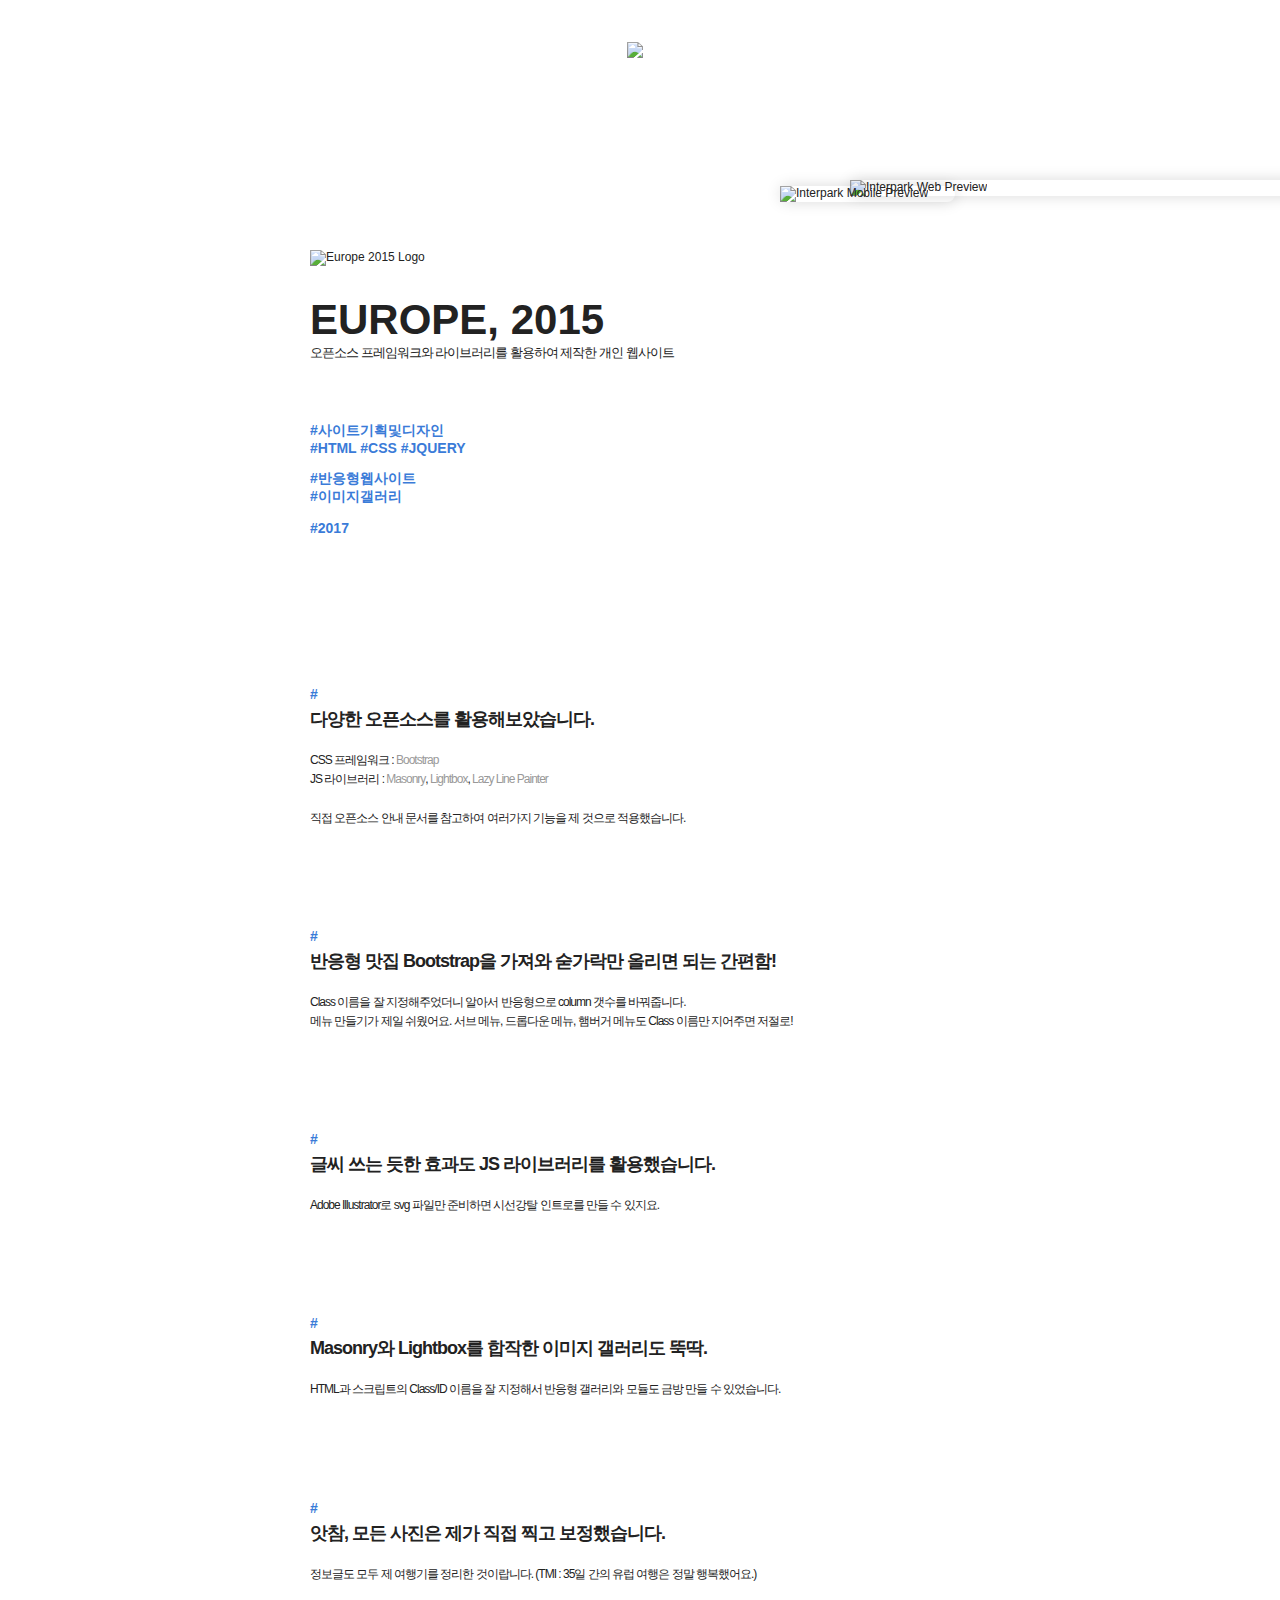
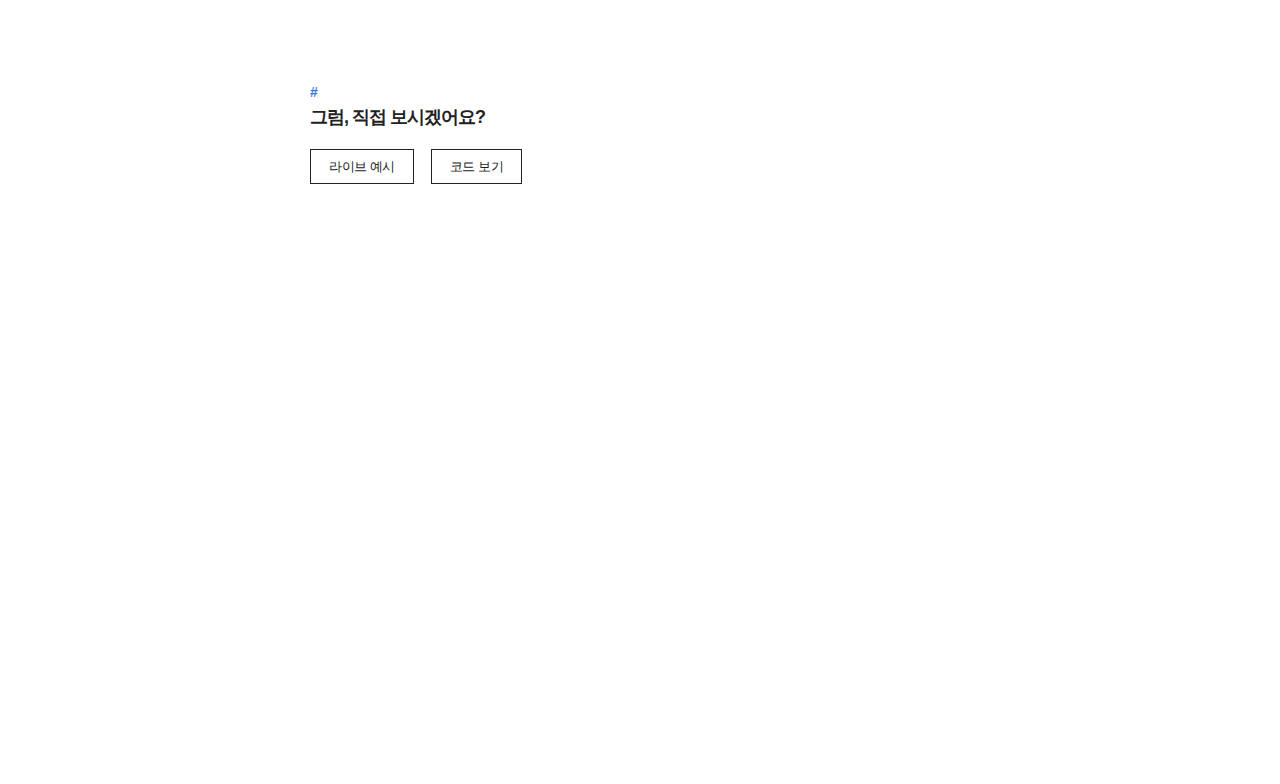
==== commit 1749f0b9: "img div 구조 변경" ====
--- a/work/europe.html
+++ b/work/europe.html
@@ -68,37 +68,44 @@
 						직접 오픈소스 안내 문서를 참고하여 여러가지 기능을 제 것으로 적용했습니다.<br>
 					</p>
 				</div>
-				<div class='workEachHash clearfloat'>
+				<div class='workEachHash'>
 					<span class='hashtag'>#</span>
 					<h2>반응형 맛집 Bootstrap을 가져와 숟가락만 올리면 되는 간편함!</h2>
 					<p>Class 이름을 잘 지정해주었더니 알아서 반응형으로 column 갯수를 바꿔줍니다.</p>
-					<div class='img47 mg6'><img src='../img/work/europe/01-1.gif' alt=''></div>
-					<div class='img30 mg16'><img src='../img/work/europe/01-2.gif' alt=''></div>
-					<div style='width: 100%;height: 1px;'></div>
+					<div class='clearfloat'>
+						<div class='img47 mg6'><img src='../img/work/europe/01-1.gif' alt=''></div>
+						<div class='img30 mg16'><img src='../img/work/europe/01-2.gif' alt=''></div>
+					</div>
 					<p>메뉴 만들기가 제일 쉬웠어요. 서브 메뉴, 드롭다운 메뉴, 햄버거 메뉴도 Class 이름만 지어주면 저절로!</p>
-					<div class='img19 mg2'><img src='../img/work/europe/01-3.gif' alt='' class='hashLeft img150 mg26'></div>
-					<div class='img25 mg2'><img src='../img/work/europe/01-4.gif' alt='' class='hashRight img200 mg26'></div>
-					<div class='img25'><img src='../img/work/europe/01-5.gif' alt='' class='hashLeft img200'></div>
+					<div class='clearfloat'>
+						<div class='img19 mg2'><img src='../img/work/europe/01-3.gif' alt='' class='hashLeft img150 mg26'></div>
+						<div class='img25 mg2'><img src='../img/work/europe/01-4.gif' alt='' class='hashRight img200 mg26'></div>
+						<div class='img25'><img src='../img/work/europe/01-5.gif' alt='' class='hashLeft img200'></div>
+					</div>
 				</div>
-				<div class='workEachHash clearfloat'>
+				<div class='workEachHash'>
 					<span class='hashtag'>#</span>
 					<h2>글씨 쓰는 듯한 효과도 JS 라이브러리를 활용했습니다.</h2>
 					<p>Adobe Illustrator로 svg 파일만 준비하면 시선강탈 인트로를 만들 수 있지요.</p>
-					<div class='img47'><img src='../img/work/europe/02.gif' alt=''></div>
+					<div class='clearfloat'>
+						<div class='img47'><img src='../img/work/europe/02.gif' alt=''></div>
+					</div>
 				</div>
-				<div class='workEachHash clearfloat'>
+				<div class='workEachHash'>
 					<span class='hashtag'>#</span>
 					<h2>Masonry와 Lightbox를 합작한 이미지 갤러리도 뚝딱.</h2>
 					<p>HTML과 스크립트의 Class/ID 이름을 잘 지정해서 반응형 갤러리와 모듈도 금방 만들 수 있었습니다.</p>
-					<div class='img47 mg6'><img src='../img/work/europe/03-1.jpg' alt=''></div>
-					<div class='img47'><img src='../img/work/europe/03-2.jpg' alt=''></div>
+					<div class='clearfloat'>
+						<div class='img47 mg6'><img src='../img/work/europe/03-1.jpg' alt=''></div>
+						<div class='img47'><img src='../img/work/europe/03-2.jpg' alt=''></div>
+					</div>
 				</div>
-				<div class='workEachHash clearfloat'>
+				<div class='workEachHash'>
 					<span class='hashtag'>#</span>
 					<h2>앗참, 모든 사진은 제가 직접 찍고 보정했습니다.</h2>
 					<p>정보글도 모두 제 여행기를 정리한 것이랍니다. (TMI : 35일 간의 유럽 여행은 정말 행복했어요.)</p>
 				</div>
-				<div class='workEachHash clearfloat'>
+				<div class='workEachHash'>
 					<span class='hashtag'>#</span>
 					<h2>그럼, 직접 보시겠어요?</h2>
 					<a href='http://crystalyoo.dothome.co.kr/europe' target='_blank'>라이브 예시</a>
@@ -114,4 +121,4 @@
 	<footer class='addFrame'>
 	</footer>
 </body>
-</html>+</html>
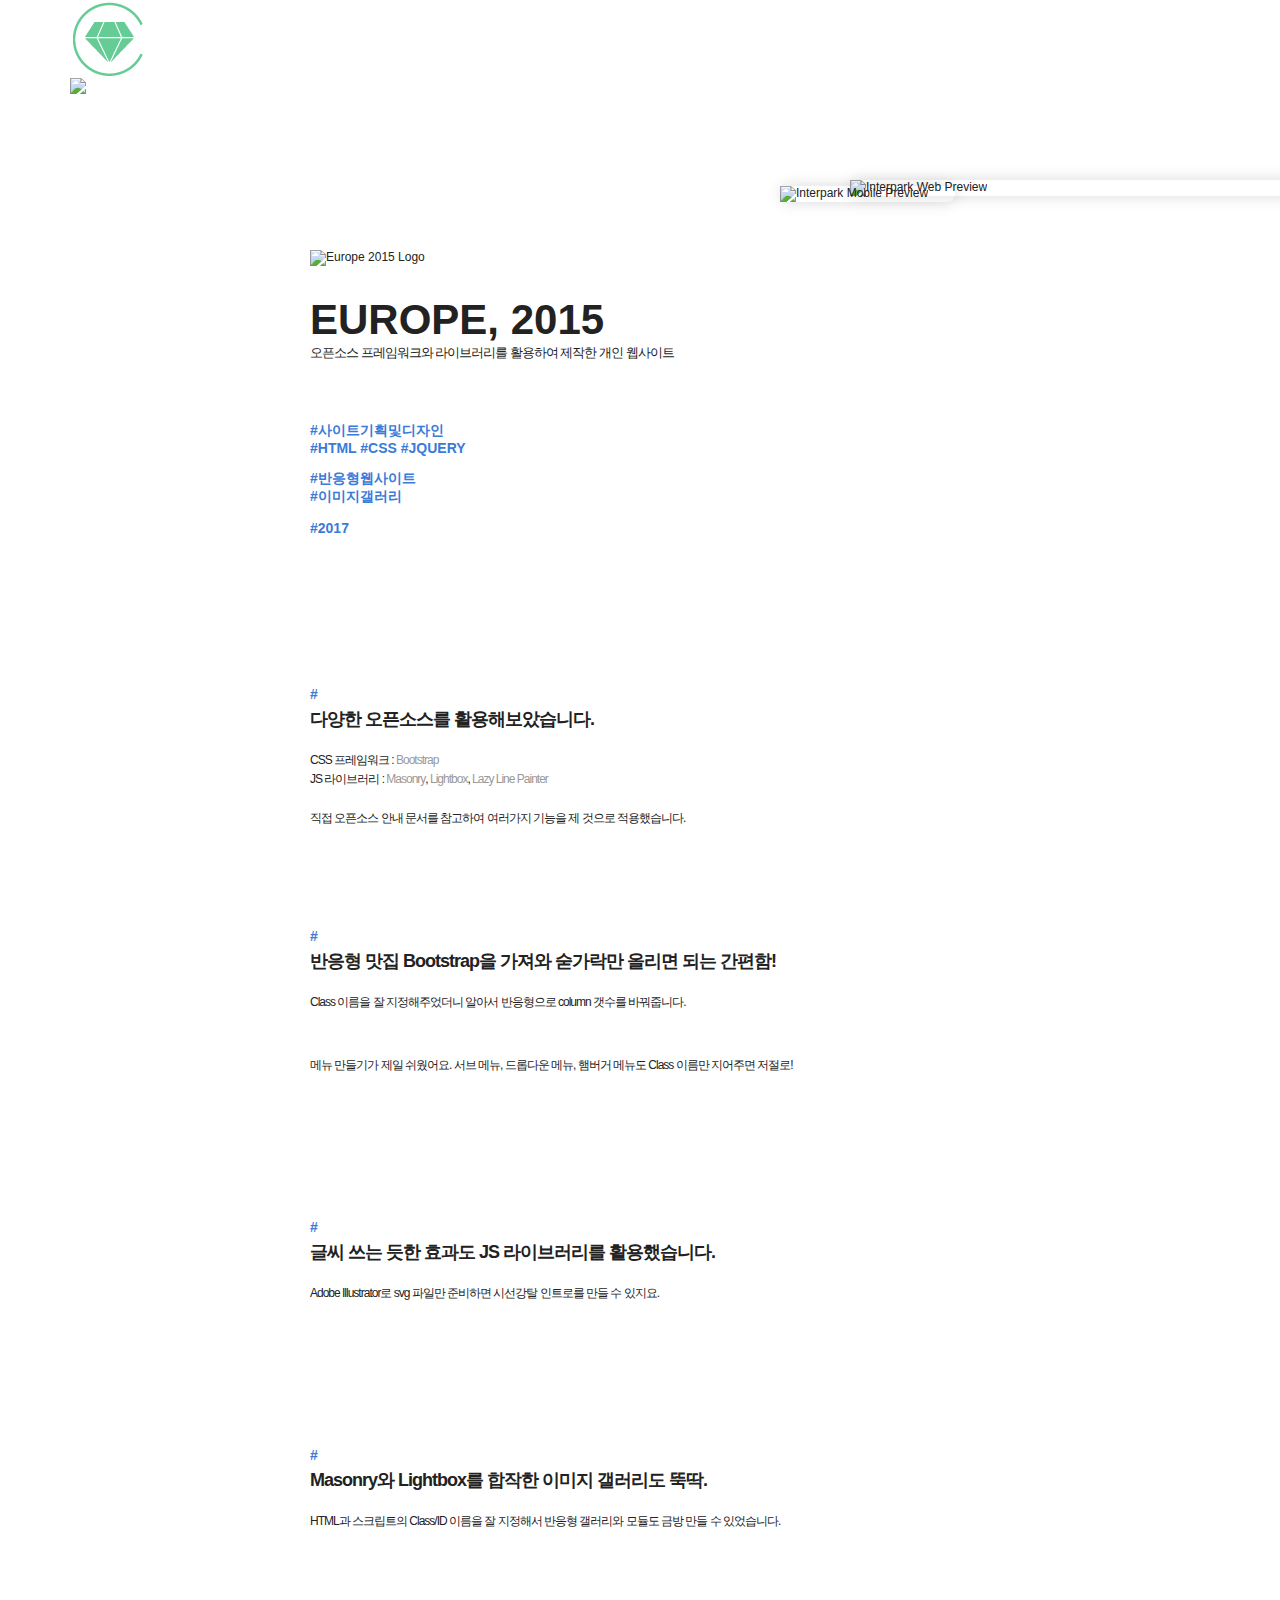
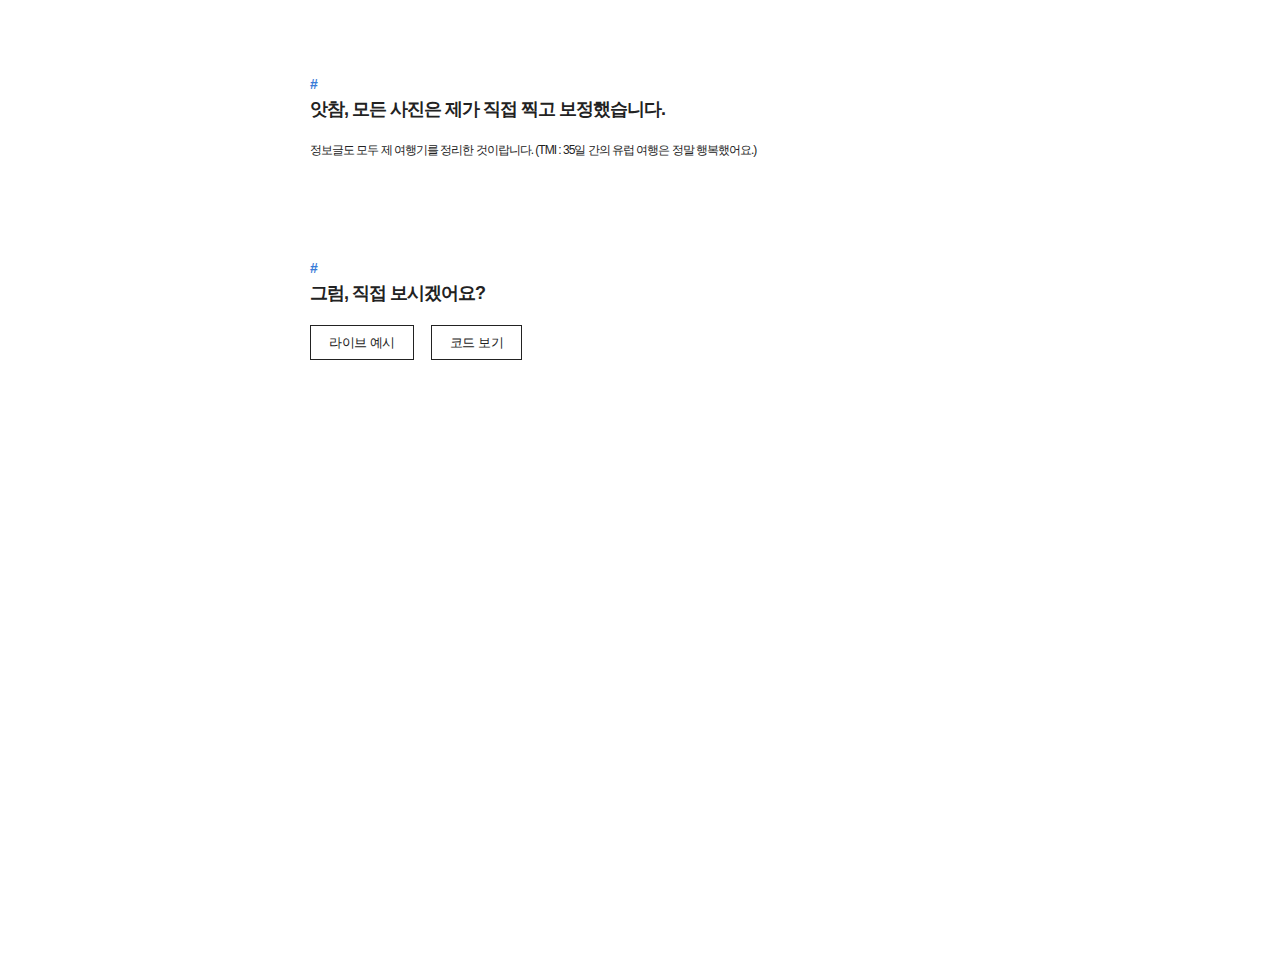
==== commit 2dfec362: "home menu added / back menu edited" ====
--- a/work/europe.html
+++ b/work/europe.html
@@ -23,9 +23,10 @@
 	</script>
 </head>
 <body>
-	<header class='addFrame clearfloat'>
-		<div>
-			<div class='navBtn-each'>
+	<header class='addFrame'>
+		<div class='clearfloat'>
+			<a href='/'><img src='../img/logo.png' alt='Crystal Logo'></a>
+			<div class='navBtn-wrap'>
 				<a href='javascript:void(0);' class='backBtn'>
 					<span>
 						<img src='../img/backbtn.gif'>
@@ -108,7 +109,7 @@
 				<div class='workEachHash'>
 					<span class='hashtag'>#</span>
 					<h2>그럼, 직접 보시겠어요?</h2>
-					<a href='http://crystalyoo.dothome.co.kr/europe' target='_blank'>라이브 예시</a>
+					<a href='http://crystalyoo.com/europe' target='_blank'>라이브 예시</a>
 					<a href='https://github.com/mysoo1229/europe' target='_blank'>코드 보기</a>
 				</div>
 			</section>
--- a/css/work.css
+++ b/css/work.css
@@ -26,20 +26,21 @@
 .workEachContent>.workEachHash{margin-bottom: 100px;}
 .workEachContent>.workEachHash>h2{margin:5px 0 20px;}
 .workEachContent>.workEachHash>p{width:100%;line-height: 1.6;}
-.workEachContent>.workEachHash>div{margin:10px 0 20px;float: left;}
-.workEachContent>.workEachHash>div>img{width: 100%;}
+.workEachContent>.workEachHash>div>div{margin:10px 0 20px;float: left;}
+.workEachContent>.workEachHash>div>div>img{width: 100%;}
 .workEachContent>.workEachHash>a{display:inline-block;padding:10px 18px;font-size:13px; letter-spacing: -0.5px;background: none;border:1px solid #222;line-height:1;transition:all 0.6s;}
 .workEachContent>.workEachHash>a:hover{background:#222;color:#fff;}
 .workEachContent>.workEachHash>a:last-child{margin-left:15px;}
 
-.workEachContent>.workEachHash>.mg16{margin-right: 16%;}
-.workEachContent>.workEachHash>.mg6{margin-right: 6%;}
-.workEachContent>.workEachHash>.mg2{margin-right:2%;}
-.workEachContent>.workEachHash>.img100{max-width: 100%;}
-.workEachContent>.workEachHash>.img47{max-width: 47%;}
-.workEachContent>.workEachHash>.img30{max-width: 30%;}
-.workEachContent>.workEachHash>.img25{max-width: 25%;}
-.workEachContent>.workEachHash>.img19{max-width: 19%;}
+.workEachContent>.workEachHash>div>.mg16{margin-right: 16%;}
+.workEachContent>.workEachHash>div>.mg6{margin-right: 6%;}
+.workEachContent>.workEachHash>div>.mg2{margin-right:2%;}
+.workEachContent>.workEachHash>div>.img100{max-width: 100%;}
+.workEachContent>.workEachHash>div>.img70{max-width: 70%;}
+.workEachContent>.workEachHash>div>.img47{max-width: 47%;}
+.workEachContent>.workEachHash>div>.img30{max-width: 30%;}
+.workEachContent>.workEachHash>div>.img25{max-width: 25%;}
+.workEachContent>.workEachHash>div>.img19{max-width: 19%;}
 
 .workEachContent>.workEachHash>p>a.oslink{color: #999;}
 .workEachContent>.workEachHash>p>a.oslink:hover{color: #66cc96;}
@@ -61,11 +62,20 @@
 	main{padding: 50px 20px;}
 	.workWrap{width: calc(100% - 60px);padding: 0 30px;}
 	.workTitleImg{width: calc(100% - 50px);}
-	.workEachContent>.workEachHash>.mg16,.workEachContent>.workEachHash>.mg6,.workEachContent>.workEachHash>.mg2{margin-right: 0;}
-	.workEachContent>.workEachHash>.img47{max-width: 100%;}
-	.workEachContent>.workEachHash>.img30{max-width: 64%;margin-right: 2%;}
-	.workEachContent>.workEachHash>.img19{max-width: 34%;}
 
-	.workEachContent>.workEachHash>.procedure>div{width: calc(100% - 20px);}
+	.workEachTitle>h1{font-size: 36px;}
+	.workEachTitle>p{font-size:12px;}
+	.workEachContent>.workEachHash>div{float: none;}
+	.workEachContent>.workEachHash>div>.mg16,.workEachContent>.workEachHash>div>.mg6,.workEachContent>div{margin-right: 0;}
+	.workEachContent>.workEachHash>div>.img47,.workEachContent>.workEachHash>div>.img70{max-width: 100%;}
+	.workEachContent>.workEachHash>div>.img30{max-width: 64%;margin-right: 2%;}
+	.workEachContent>.workEachHash>div>.img25{max-width: 50%;}
+	.workEachContent>.workEachHash>div>.img19{max-width: 34%;}
+
+	.workEachContent>.workEachHash>.procedure{margin:0 0 20px 0;}
+	.workEachContent>.workEachHash>.procedure>div{width: 100%;margin:10px 0 20px;}
+
+	.workEachContent>.workEachHash>a{display: block;text-align: center;}
+	.workEachContent>.workEachHash>a:last-child{margin-left:0;margin-top: 15px;}
 	
-}+}
--- a/css/responsive.css
+++ b/css/responsive.css
@@ -11,7 +11,7 @@
 	#landing>.txt>span{font-size: 38px;}
 	#about>div>.pic1{margin-right:-10px;width: 430px;}
 	#about>div>.pic2{margin-left:40px;width: 400px;}
-	#about>div>.content{padding:550px 0 30px 50px;}
+	#about>div>.content{padding:550px 0 30px;}
 	#skills>div>ul{max-width: 500px;padding:0 30px;}
 	#skills>div>ul>li{width: 100%;}
 	#skills>div>ul>li>div{margin:20px 0;}
@@ -38,8 +38,8 @@
 	#about{width:calc(100% - 100px);}
 	#about>div>.pic1{width: 360px;}
 	#about>div>.pic2{width: 260px;}
-	#about>div>.content{padding:500px 0 30px 30px;}
-	#about>div>.content>p{font-size: 15px;max-width: 450px;margin: 20px auto;}
+	#about>div>.content{padding:500px 0 30px;}
+	#about>div>.content>p{max-width: 450px;margin: 20px auto;}
 	#skills{margin: 150px 50px 0;}
 	#skills>div{margin-top: 80px;}
 	#work>div>.row{margin:100px 50px 150px;width:calc(100% - 100px);}
@@ -52,8 +52,7 @@
 	#work>div>.row>.colT>div>ul>li{font-size:14px;}
 	#work>div>.row3>.col{text-align: left;}
 	#work>div>.row3>.col>div>p{font-size: 16px;}
-	#work>div>.row3 a:last-child{margin-left: 0;}
-	#contact{margin:30px 0 150px;padding: 0 50px;}
+	#contact{margin:150px 0 0;padding: 0 50px 150px;}
 	#contact>.strength{width:420px;}
 	#contact>.strength>div{padding:35px 15px 25px 35px;}
 	#contact>.strength>div>span{padding:35px 20px 25px 30px;}
@@ -79,8 +78,8 @@
 	#about>div>.pic1{margin-top: 100px;}
 	#about>div>.pic2{margin-top: 50px;}
 	#about>div>.pic2>span{text-align:right;}
-	#about>div>.content{padding:50px 20px 0;}
-	#about>div>.content>p{margin:15px 0;font-size: 12px;}
+	#about>div>.content{padding:50px 20px 0;text-align: left;}
+	#about>div>.content>p{margin:15px 0;font-size: 14px;}
 	#skills{margin: 120px 20px 0;}
 	#skills>div{margin-top: 35px;}
 	#skills>div>ul{padding: 0 20px;}
@@ -97,16 +96,16 @@
 	#work>div>.row>.colT>div>p{font-size: 11px;}
 	#work>div>.row>.colT>div>ul{margin: 20px 0;}
 	#work>div>.row>.colT>div>ul>li{font-size:12px;}
-	#work>div>.row a{font-size: 12px;}
+	#work>div>.row a{font-size: 12px;display: block;text-align: center;}
+	#work>div>.row a:last-child{margin-left:0;margin-top: 15px;}
 	#work>div>.row3>.col>div>p{font-size: 12px;margin:20px 0;}
-	#contact{margin:50px 0 150px;padding: 0 20px;}
+	#contact{margin:100px 0 0;padding: 0 20px 150px;}
 	#contact>h2{margin-top: 100px;}
 	#contact>.strength{width: calc(100% - 40px);}
 	#contact>.strength>div{padding:35px 25px 20px;}
 	#contact>.strength>div>h3{font-size: 16px;height: 8px;margin-top: -8px;}
 	#contact>.strength>div>span{display: none;}
-	#contact>.strength>div>ul>li{font-size: 12px;}
 	#contact>.mail{margin: 50px 0;}
 	#contact>.mail>a{font-size: 16px;padding:10px 0;}
-	#contact>a.resume{font-size: 12px;}
-}+	#contact>a.resume{font-size: 12px;display: block;width: calc(100% - 100px);margin:0 auto;}
+}
